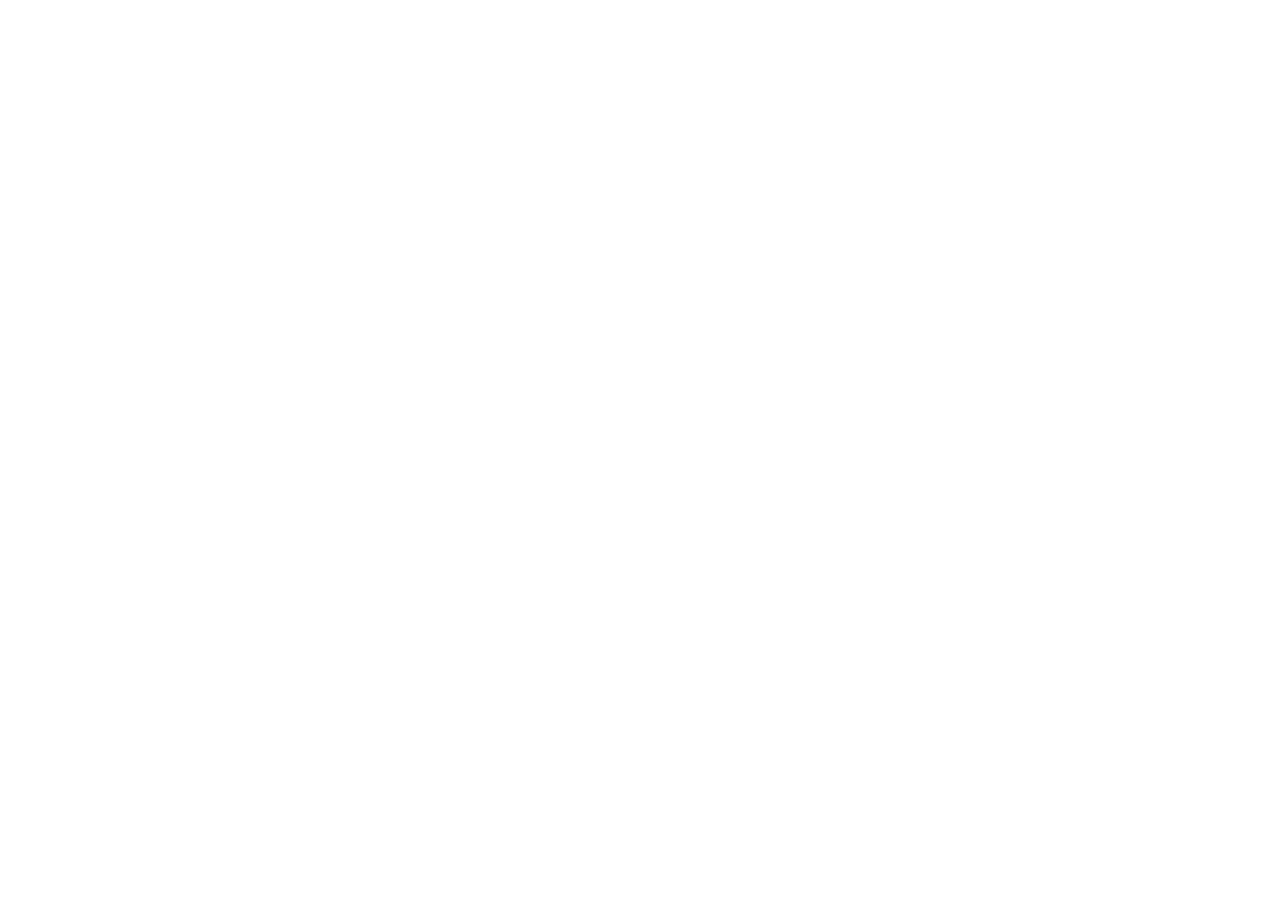
==== index.html @ 54b2c29f "craeted the index file" ====
<!DOCTYPE html>
<html lang="en">
<head>
    <meta charset="UTF-8">
    <meta name="viewport" content="width=device-width, initial-scale=1.0">
    <title>Document</title>
</head>
<body>
    <script > </script>
</body>
</html>
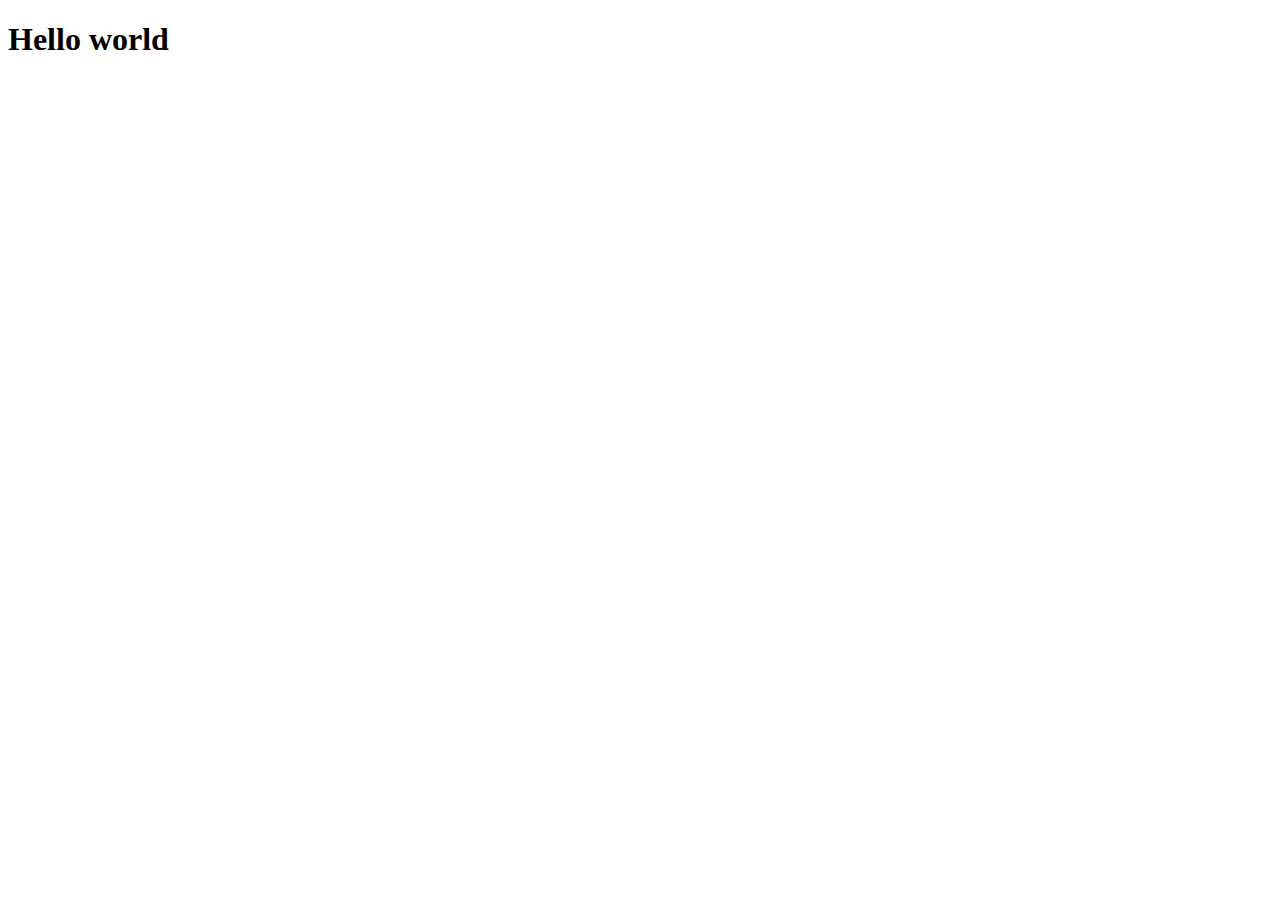
==== commit c9cb8e42: "added the h1 tag" ====
--- a/index.html
+++ b/index.html
@@ -6,6 +6,7 @@
     <title>Document</title>
 </head>
 <body>
+    <h1>Hello world</h1>
     <script > </script>
 </body>
 </html>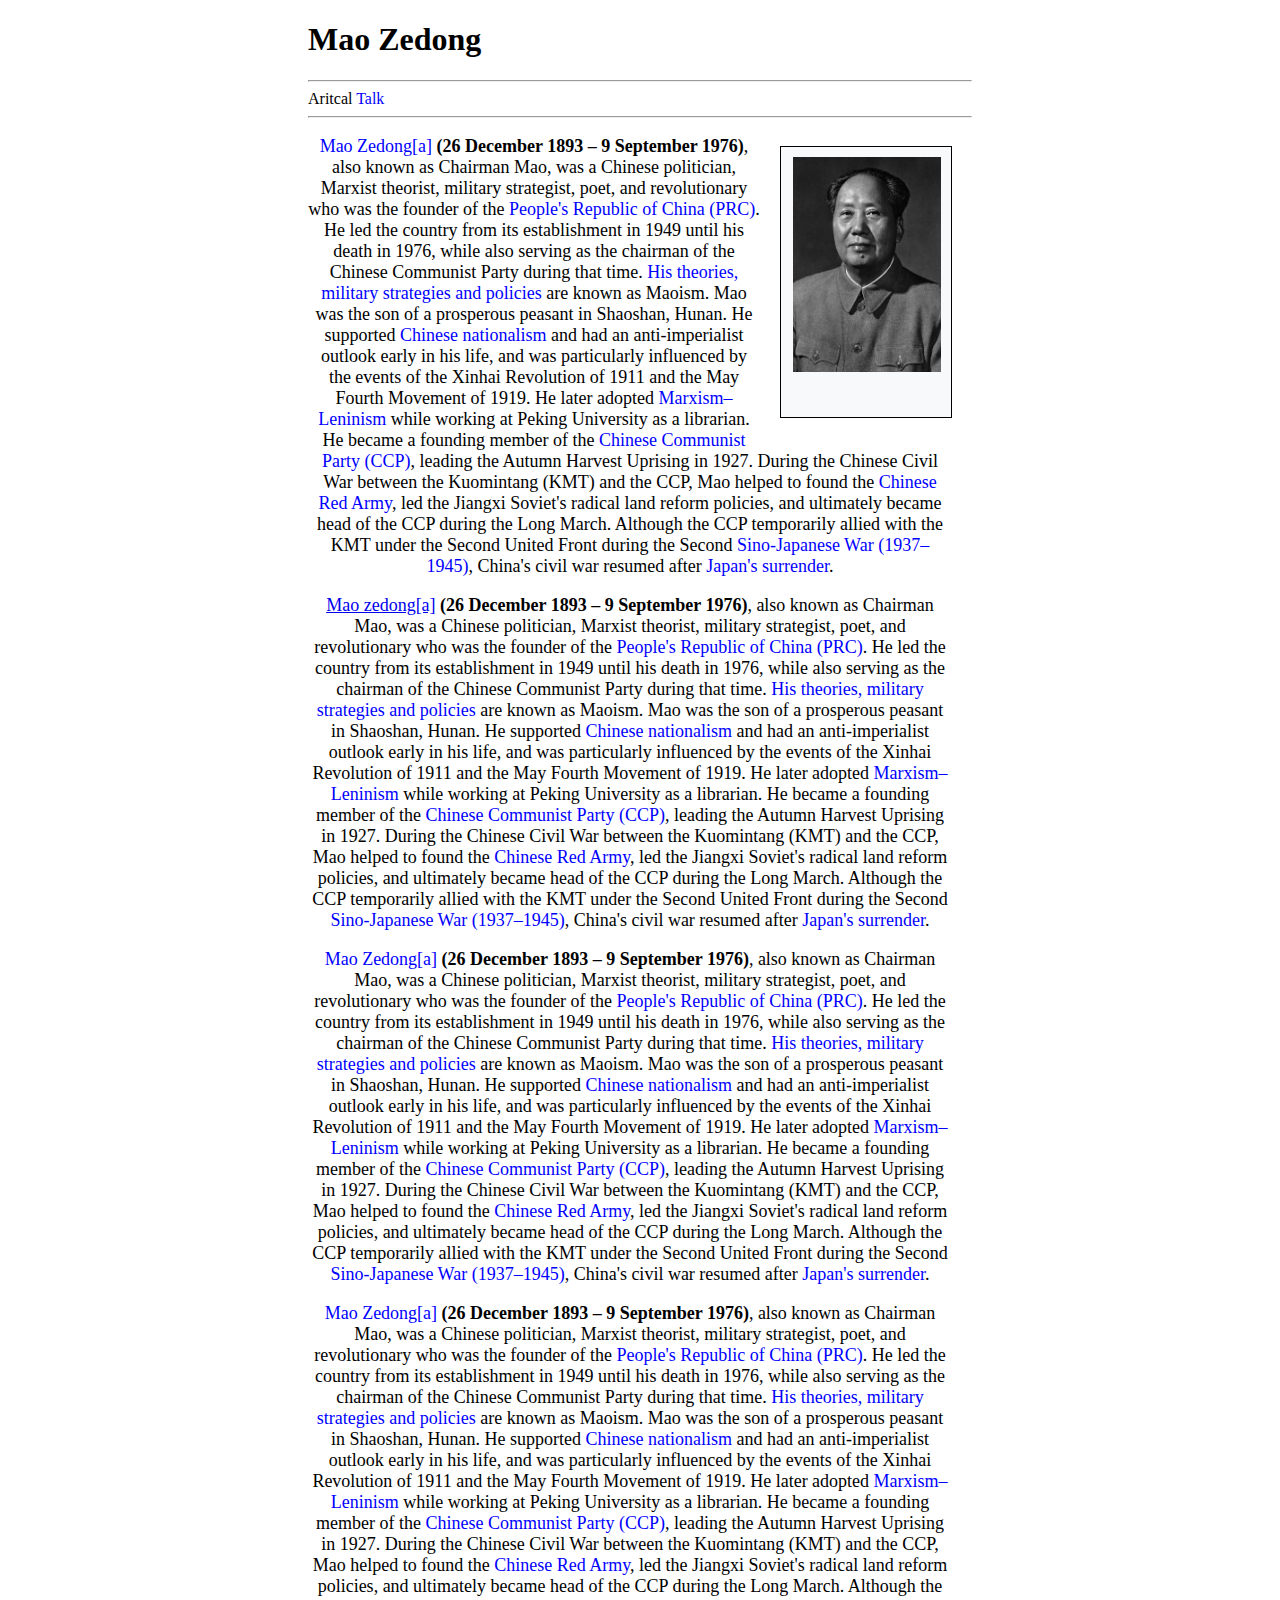
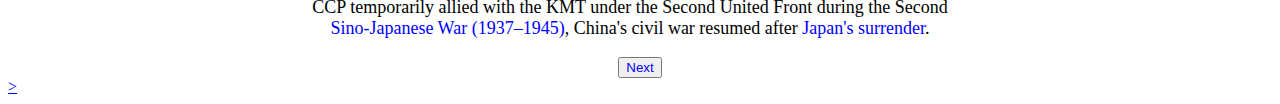
==== commit 8ae9a483: "old projects" ====
--- a/index.html
+++ b/index.html
@@ -1,12 +1,225 @@
 <!DOCTYPE html>
 <html lang="en">
+<meta charset="UTF-8">
+<meta name="viewport" content="width=device-width, initial-scale=1.0">
+<title>MAO</title>
+
+
 <head>
-    <meta charset="UTF-8">
-    <meta name="viewport" content="width=device-width, initial-scale=1.0">
-    <title>Document</title>
+    
+    <style>
+        p {
+            font-family: 'Times New Roman', ;
+            font-size: 18px;
+        }
+
+        span {
+            color: blue;
+        }
+
+        img {
+            float: right;
+            width: 148px;
+            height: 215px;
+        }
+
+        button {
+            color: blue;
+            box-shadow: black
+        }
+
+        .d1 {
+            margin-top: 20px;
+            margin-right: 300px;
+            margin-left: 300px;
+           
+        }
+
+        .d1 img {
+            margin-left: 30px;
+
+        }
+
+        .d1 p {
+            margin-right: 20px;
+        }
+
+        .mao2 {
+            float: right;
+            background-color:#F8F9FA;
+            border-width: 1px;
+            border-style: solid;
+            border-color: black;
+            margin: 20px;
+            padding: 10px;
+            width: 150px; 
+            height: 250px;
+        }
+    </style>
 </head>
+
 <body>
-    <h1>Hello world</h1>
-    <script > </script>
+    
+    <div class="d1">
+        <h1>Mao Zedong</h1>
+    <hr>
+    Aritcal <span>Talk</span>
+    <hr>
+
+        <div class="mao2"><img src="Mao_Zedong_in_1959_(cropped).jpg"></div>
+        <center>
+            <p>
+                <span>Mao Zedong[a]</span> <b>(26 December 1893 – 9 September 1976)</b>, also known as Chairman Mao, was
+                a
+                <span\>Chinese politician</span>,
+                    Marxist theorist, military strategist, poet, and revolutionary</span> who was the founder of the
+                    <span>People's Republic of
+                        China (PRC)</span>. He led the country from its establishment in 1949 until his death in 1976,
+                    while
+                    also serving as
+                    the chairman of the Chinese Communist Party during that time.<span> His theories, military
+                        strategies
+                        and policies</span> are
+                    known as Maoism.
+
+                    Mao was the son of a prosperous peasant in Shaoshan, Hunan. He supported<span> Chinese
+                        nationalism</span> and had an
+                    anti-imperialist outlook early in his life, and was particularly influenced by the events of the
+                    Xinhai
+                    Revolution of 1911 and the May Fourth Movement of 1919. He later adopted
+                    <span>Marxism–Leninism</span>
+                    while working at
+                    Peking University as a librarian. He became a founding member of the<span> Chinese Communist Party
+                        (CCP)</span>, leading the
+                    Autumn Harvest Uprising in 1927. During the Chinese Civil War between the Kuomintang (KMT) and the
+                    CCP,
+                    Mao
+                    helped to found the <span>Chinese Red Army</span>, led the Jiangxi Soviet's radical land reform
+                    policies, and ultimately
+                    became head of the CCP during the Long March. Although the CCP temporarily allied with the KMT under
+                    the
+                    Second
+                    United Front during the Second <span>Sino-Japanese War (1937–1945)</span>, China's civil war resumed
+                    after<span> Japan's surrender</span>.
+            </p>
+            <p>
+                <span><a href="Mao Zedong.html">Mao zedong[a]</a></span> <b>(26 December 1893 – 9 September 1976)</b>,
+                also
+                known as Chairman Mao, was a
+                <span\>Chinese politician</span>,
+                    Marxist theorist, military strategist, poet, and revolutionary</span> who was the founder of the
+                    <span>People's Republic of
+                        China (PRC)</span>. He led the country from its establishment in 1949 until his death in 1976,
+                    while
+                    also serving as
+                    the chairman of the Chinese Communist Party during that time.<span> His theories, military
+                        strategies
+                        and policies</span> are
+                    known as Maoism.
+
+                    Mao was the son of a prosperous peasant in Shaoshan, Hunan. He supported<span> Chinese
+                        nationalism</span> and had an
+                    anti-imperialist outlook early in his life, and was particularly influenced by the events of the
+                    Xinhai
+                    Revolution of 1911 and the May Fourth Movement of 1919. He later adopted
+                    <span>Marxism–Leninism</span>
+                    while working at
+                    Peking University as a librarian. He became a founding member of the<span> Chinese Communist Party
+                        (CCP)</span>, leading the
+                    Autumn Harvest Uprising in 1927. During the Chinese Civil War between the Kuomintang (KMT) and the
+                    CCP,
+                    Mao
+                    helped to found the <span>Chinese Red Army</span>, led the Jiangxi Soviet's radical land reform
+                    policies, and ultimately
+                    became head of the CCP during the Long March. Although the CCP temporarily allied with the KMT under
+                    the
+                    Second
+                    United Front during the Second <span>Sino-Japanese War (1937–1945)</span>, China's civil war resumed
+                    after<span> Japan's surrender</span>.
+            </p>
+            <p>
+                <span>Mao Zedong[a]</span> <b>(26 December 1893 – 9 September 1976)</b>, also known as Chairman Mao, was
+                a
+                <span\>Chinese politician</span>,
+                    Marxist theorist, military strategist, poet, and revolutionary</span> who was the founder of the
+                    <span>People's Republic of
+                        China (PRC)</span>. He led the country from its establishment in 1949 until his death in 1976,
+                    while
+                    also serving as
+                    the chairman of the Chinese Communist Party during that time.<span> His theories, military
+                        strategies
+                        and policies</span> are
+                    known as Maoism.
+
+                    Mao was the son of a prosperous peasant in Shaoshan, Hunan. He supported<span> Chinese
+                        nationalism</span> and had an
+                    anti-imperialist outlook early in his life, and was particularly influenced by the events of the
+                    Xinhai
+                    Revolution of 1911 and the May Fourth Movement of 1919. He later adopted
+                    <span>Marxism–Leninism</span>
+                    while working at
+                    Peking University as a librarian. He became a founding member of the<span> Chinese Communist Party
+                        (CCP)</span>, leading the
+                    Autumn Harvest Uprising in 1927. During the Chinese Civil War between the Kuomintang (KMT) and the
+                    CCP,
+                    Mao
+                    helped to found the <span>Chinese Red Army</span>, led the Jiangxi Soviet's radical land reform
+                    policies, and ultimately
+                    became head of the CCP during the Long March. Although the CCP temporarily allied with the KMT under
+                    the
+                    Second
+                    United Front during the Second <span>Sino-Japanese War (1937–1945)</span>, China's civil war resumed
+                    after<span> Japan's surrender</span>.
+            </p>
+            <p>
+                <span>Mao Zedong[a]</span> <b>(26 December 1893 – 9 September 1976)</b>, also known as Chairman Mao, was
+                a
+                <span\>Chinese politician</span>,
+                    Marxist theorist, military strategist, poet, and revolutionary</span> who was the founder of the
+                    <span>People's Republic of
+                        China (PRC)</span>. He led the country from its establishment in 1949 until his death in 1976,
+                    while
+                    also serving as
+                    the chairman of the Chinese Communist Party during that time.<span> His theories, military
+                        strategies
+                        and policies</span> are
+                    known as Maoism.
+
+                    Mao was the son of a prosperous peasant in Shaoshan, Hunan. He supported<span> Chinese
+                        nationalism</span> and had an
+                    anti-imperialist outlook early in his life, and was particularly influenced by the events of the
+                    Xinhai
+                    Revolution of 1911 and the May Fourth Movement of 1919. He later adopted
+                    <span>Marxism–Leninism</span>
+                    while working at
+                    Peking University as a librarian. He became a founding member of the<span> Chinese Communist Party
+                        (CCP)</span>, leading the
+                    Autumn Harvest Uprising in 1927. During the Chinese Civil War between the Kuomintang (KMT) and the
+                    CCP,
+                    Mao
+                    helped to found the <span>Chinese Red Army</span>, led the Jiangxi Soviet's radical land reform
+                    policies, and ultimately
+                    became head of the CCP during the Long March. Although the CCP temporarily allied with the KMT under
+                    the
+                    Second
+                    United Front during the Second <span>Sino-Japanese War (1937–1945)</span>, China's civil war resumed
+                    after<span> Japan's surrender</span>.
+            </p>
+        </center>
+    </div>
+    </h3>
+    <a href="Mao.html">
+        <center>
+            <button>Next</button>
+        </center>>
+
+    </a>
+
+
+
+
+
+
 </body>
+
 </html>